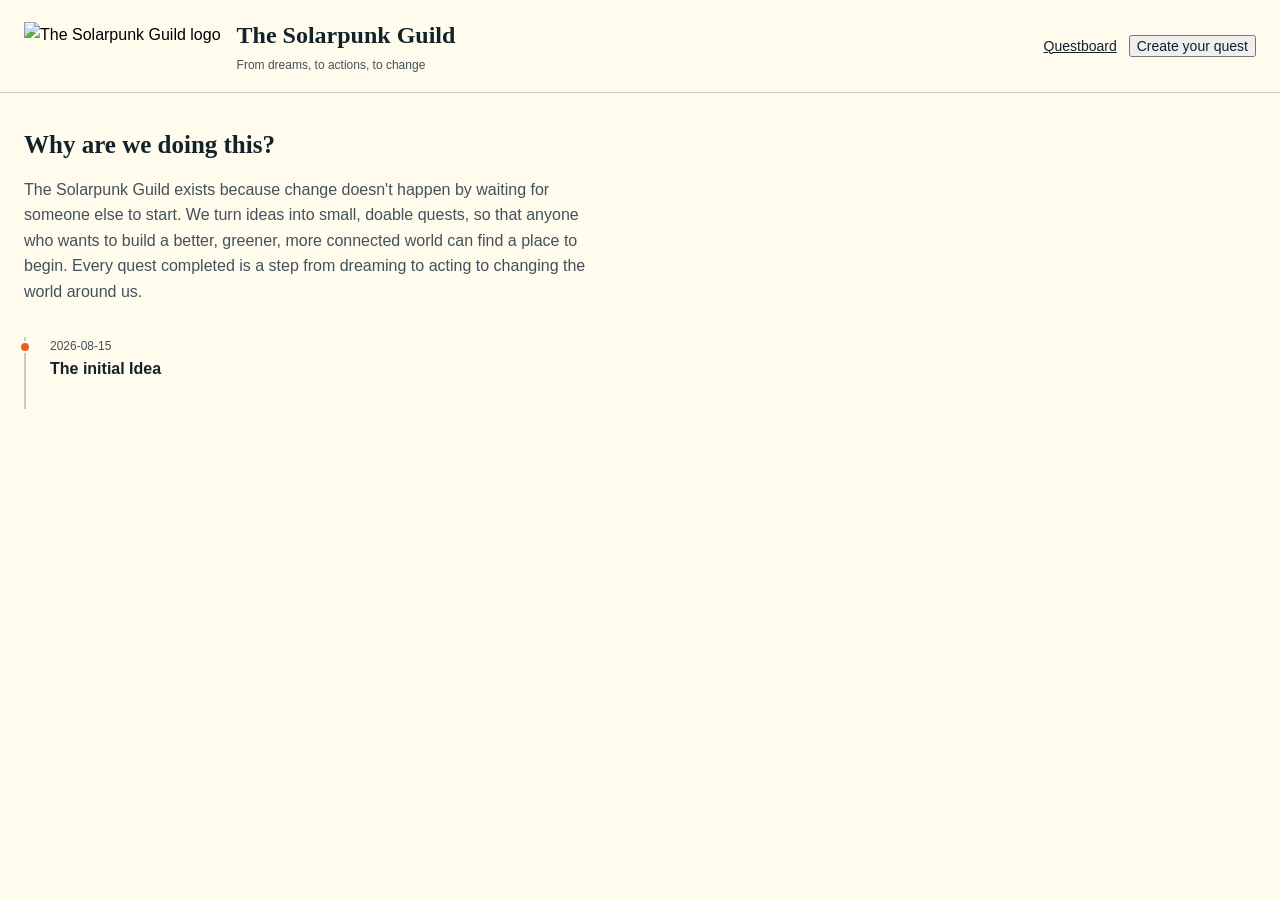
==== About.html @ 3c1311b2 "Addition of About page" ====
<!DOCTYPE html>
<html lang="en">
<head>
<meta charset="UTF-8">
<title>About - The Solarpunk Guild</title>
<link rel="stylesheet" href="style.css">
</head>
<body>

<!-- ============ HEADER ============ -->
<header>
  <img src="logo.png" alt="The Solarpunk Guild logo" class="logo">
  <div class="brand-text">
    <h1>The Solarpunk Guild</h1>
    <p>From dreams, to actions, to change</p>
  </div>
  <nav>
    <a id="questboard-btn" href="index.html">Questboard</a>
    <button id="create-quest-btn">Create your quest</button>
  </nav>
</header>

<!-- ============ MAIN ============ -->
<main>
  <h2 class="about-title">Why are we doing this?</h2>

  <p class="about-intro">
    The Solarpunk Guild exists because change doesn't happen by waiting for someone
    else to start. We turn ideas into small, doable quests, so that anyone who wants
    to build a better, greener, more connected world can find a place to begin.
    Every quest completed is a step from dreaming to acting to changing the world
    around us.
  </p>

  <ol class="timeline">
    <li class="timeline-item">
      <span class="timeline-date">2026-08-15</span>
      <span class="timeline-label">The initial Idea</span>
    </li>
  </ol>
</main>

</body>
</html>
---- style.css ----
/* ==========================================================================
   1. REINITIALISATION ET STYLES DE BASE
   ========================================================================== */

/* Applique la bonne méthode de calcul des tailles à tous les éléments */
*,
*::before,
*::after {
    box-sizing: border-box;
}

:root {
    --ink: #12212a;
    --ink-soft: #43515a;
    --paper: #fffbed;
    --paper-deep: #ddd5bf;
    --line: #12212a38;
    --orange: #f05a28;
    --blue: #2f586c;
    --white: #fbfaf6
}

* {
    box-sizing: border-box
}

html {
    scroll-behavior: smooth
}

body {
    font-family: Corbel, sans-serif, 'Goudy Old Style', Tahoma, Verdana;
    line-height: 1.6;
    margin: 0;
    padding: 0;
    overflow-x: hidden;
    /* 1. Couleur de fond de la page */
    background-color: var(--paper);


    /* 3. Taille des carreaux de la grille (30px sur 30px) */
    background-size: 30px 30px;
}

/* ==========================================================================
   2. HEADER / NAVIGATION (shared across pages)
   ========================================================================== */

header {
    display: flex;
    align-items: center;
    gap: 16px;
    padding: 16px 24px;
    border-bottom: 1px solid var(--line);
    background-color: var(--paper);
}

header img.logo {
    height: 48px;
}

header .brand-text h1 {
    font-family: "Times New Roman", Times, serif;
    margin: 0;
    font-size: 24px;
    color: var(--ink);
}

header .brand-text p {
    font-size: 12px;
    margin: 2px 0 0;
    color: var(--ink-soft);
}

nav {
    margin-left: auto;
    display: flex;
    gap: 12px;
    align-items: center;
}

nav button,
nav a {
    font-family: inherit;
    font-size: 14px;
    color: var(--ink);
}

/* ==========================================================================
   3. QUEST TABLE (index.html)
   ========================================================================== */

table {
    width: 100%;
    border-collapse: collapse;
    margin-top: 24px;
}

th, td {
    border: 1px solid var(--line);
    padding: 8px 12px;
    text-align: left;
}

/* ==========================================================================
   4. ABOUT PAGE
   ========================================================================== */

.about-title {
    font-family: "Times New Roman", Times, serif;
    font-size: 25px;
    text-align: left;
    margin: 32px 24px 12px;
    color: var(--ink);
}

.about-intro {
    margin: 0 24px 32px;
    max-width: 65ch;
    color: var(--ink-soft);
}

.timeline {
    list-style: none;
    margin: 0 24px 40px;
    padding: 0;
    border-left: 2px solid var(--line);
}

.timeline-item {
    position: relative;
    padding: 0 0 28px 24px;
}

.timeline-item::before {
    content: '';
    position: absolute;
    left: -7px;
    top: 4px;
    width: 12px;
    height: 12px;
    border-radius: 50%;
    background-color: var(--orange);
    border: 2px solid var(--paper);
}

.timeline-date {
    display: block;
    font-size: 12px;
    color: var(--ink-soft);
}

.timeline-label {
    font-weight: bold;
    color: var(--ink);
}
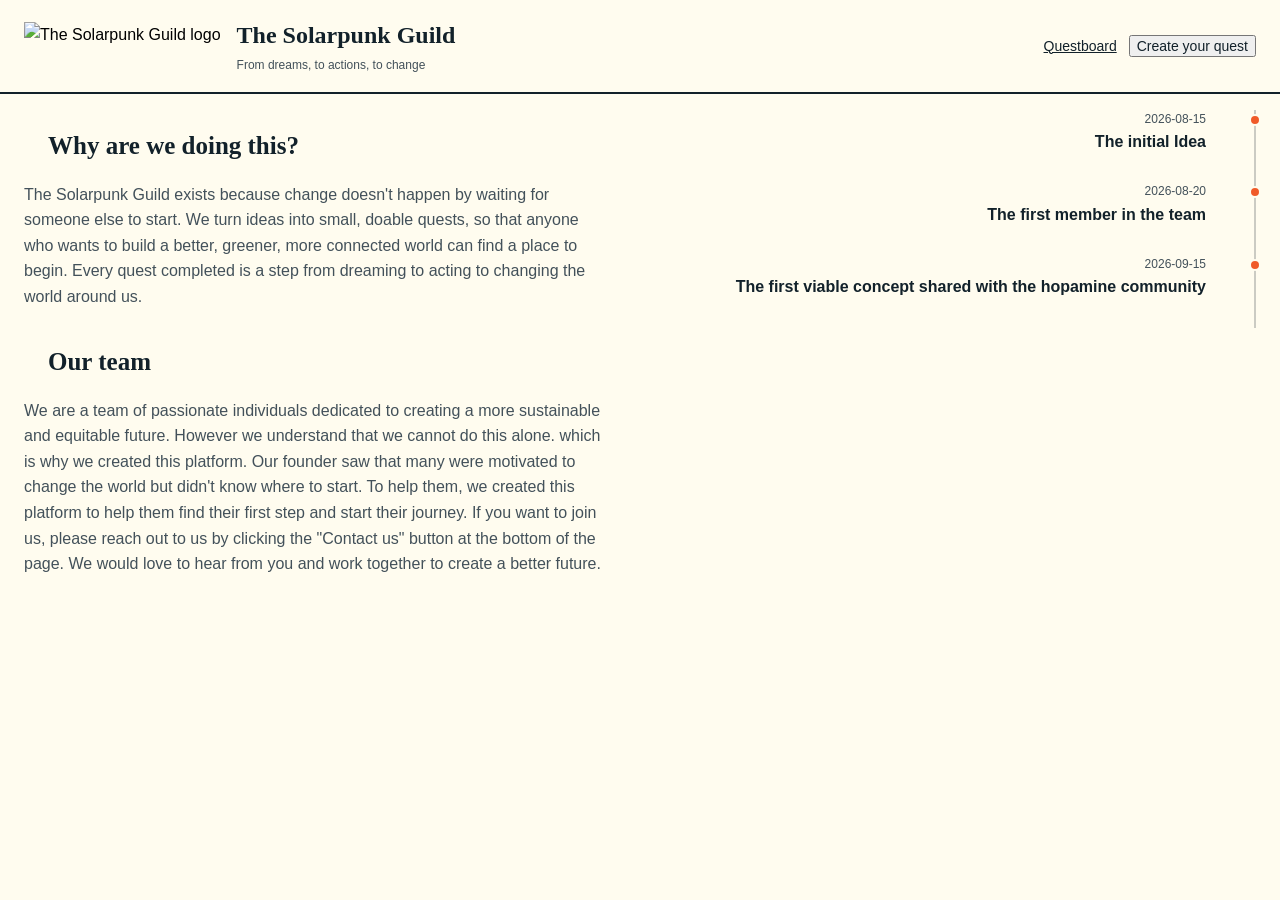
==== commit b0b65d6f: "Modification of About page" ====
--- a/About.html
+++ b/About.html
@@ -22,22 +22,40 @@
 
 <!-- ============ MAIN ============ -->
 <main>
-  <h2 class="about-title">Why are we doing this?</h2>
+  <div class="about-container">
+    <div class="about-content">
+      <h2 class="about-title">Why are we doing this?</h2>
+      <p class="about-text">
+        The Solarpunk Guild exists because change doesn't happen by waiting for someone
+        else to start. We turn ideas into small, doable quests, so that anyone who wants
+        to build a better, greener, more connected world can find a place to begin.
+        Every quest completed is a step from dreaming to acting to changing the world
+        around us.
+      </p>
+      <h2 class="about-title">Our team</h2>
+      <p class="about-text">
+        We are a team of passionate individuals dedicated to creating a more sustainable and equitable future. However we understand that we cannot do this alone.
+        which is why we created this platform. Our founder saw that many were motivated to change the world but didn't know where to start.
+        To help them, we created this platform to help them find their first step and start their journey.
+        If you want to join us, please reach out to us by clicking the "Contact us" button at the bottom of the page. We would love to hear from you and work together to create a better future.
+      </p>
+    </div>
 
-  <p class="about-intro">
-    The Solarpunk Guild exists because change doesn't happen by waiting for someone
-    else to start. We turn ideas into small, doable quests, so that anyone who wants
-    to build a better, greener, more connected world can find a place to begin.
-    Every quest completed is a step from dreaming to acting to changing the world
-    around us.
-  </p>
-
-  <ol class="timeline">
-    <li class="timeline-item">
-      <span class="timeline-date">2026-08-15</span>
-      <span class="timeline-label">The initial Idea</span>
-    </li>
-  </ol>
+    <ol class="timeline">
+      <li class="timeline-item">
+        <span class="timeline-date">2026-08-15</span>
+        <span class="timeline-label">The initial Idea</span>
+      </li>
+      <li class="timeline-item">
+        <span class="timeline-date">2026-08-20</span>
+        <span class="timeline-label">The first member in the team</span>
+      </li>
+      <li class="timeline-item">
+        <span class="timeline-date">2026-09-15</span>
+        <span class="timeline-label">The first viable concept shared with the hopamine community</span>
+      </li>
+    </ol>
+  </div>
 </main>
 
 </body>
--- a/style.css
+++ b/style.css
@@ -12,7 +12,7 @@
 :root {
     --ink: #12212a;
     --ink-soft: #43515a;
-    --paper: #fffbed;
+    --paper: #fffcef;
     --paper-deep: #ddd5bf;
     --line: #12212a38;
     --orange: #f05a28;
@@ -51,7 +51,7 @@
     align-items: center;
     gap: 16px;
     padding: 16px 24px;
-    border-bottom: 1px solid var(--line);
+    border-bottom: 2px solid var(--ink);
     background-color: var(--paper);
 }
 
@@ -114,28 +114,38 @@
     color: var(--ink);
 }
 
-.about-intro {
-    margin: 0 24px 32px;
+.about-container {
+    display: flex;
+    align-items: flex-start;
+    gap: 40px;
+    margin: 0 24px 40px;
+}
+
+.about-text {
+    flex: 1 1 55%;
     max-width: 65ch;
     color: var(--ink-soft);
 }
 
 .timeline {
+    flex: 1 1 35%;
     list-style: none;
-    margin: 0 24px 40px;
-    padding: 0;
-    border-left: 2px solid var(--line);
+    margin-top: 1rem;
+    padding: 0 24px 0 0;
+    border-right: 2px solid var(--line);
+    border-left: none;
 }
 
 .timeline-item {
     position: relative;
-    padding: 0 0 28px 24px;
+    padding: 0 24px 28px 0;
 }
 
 .timeline-item::before {
     content: '';
     position: absolute;
-    left: -7px;
+    right: -31px;
+    left: auto;
     top: 4px;
     width: 12px;
     height: 12px;
@@ -144,13 +154,17 @@
     border: 2px solid var(--paper);
 }
 
+
 .timeline-date {
     display: block;
+    text-align: right;
     font-size: 12px;
     color: var(--ink-soft);
 }
 
 .timeline-label {
+    display: block;
+    text-align: right;
     font-weight: bold;
     color: var(--ink);
 }
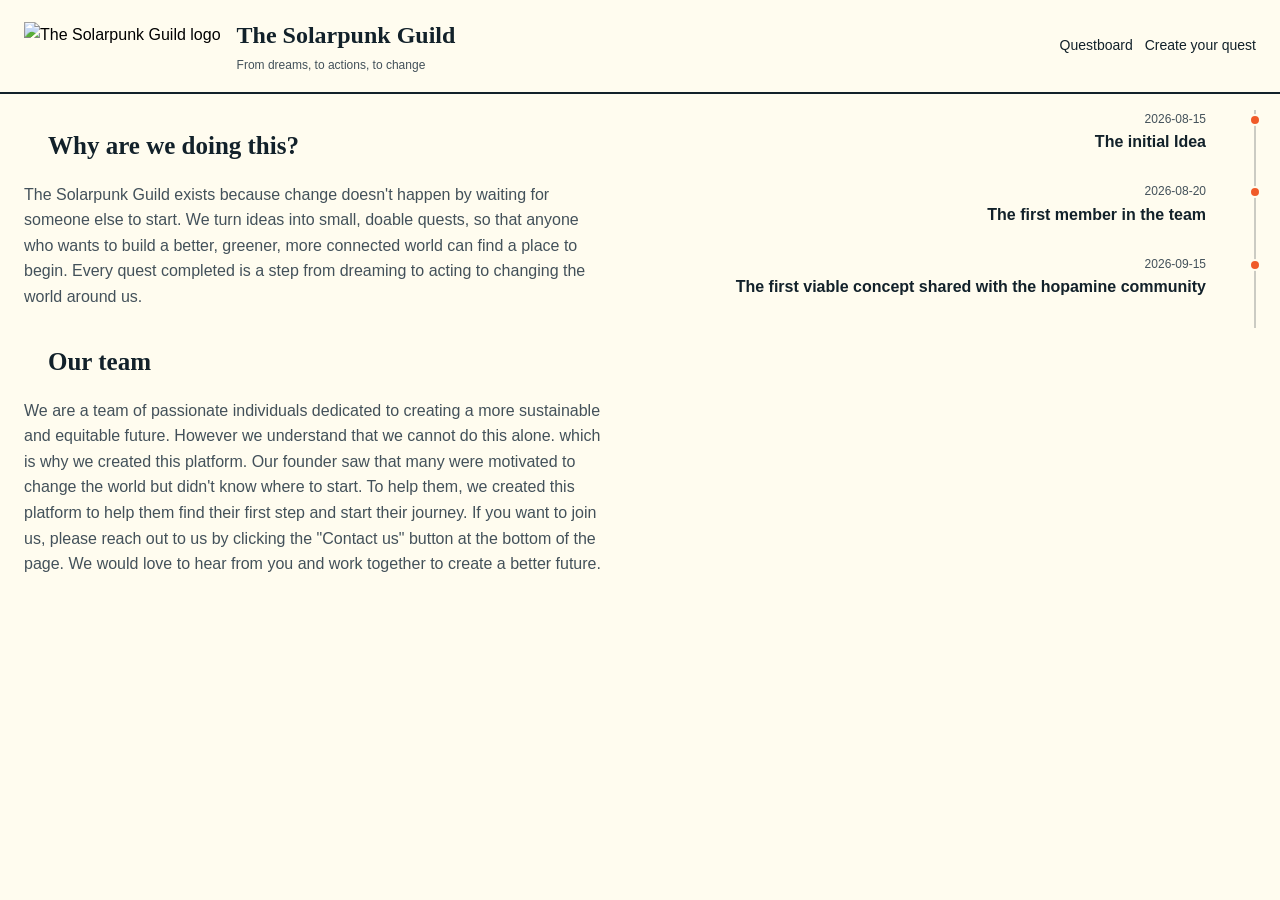
==== commit 0a9d9164: "Addition of Contact page and button visual" ====
--- a/About.html
+++ b/About.html
@@ -16,7 +16,7 @@
   </div>
   <nav>
     <a id="questboard-btn" href="index.html">Questboard</a>
-    <button id="create-quest-btn">Create your quest</button>
+    <a id="create-quest-btn" href="contact.html">Create your quest</a>
   </nav>
 </header>
 
--- a/style.css
+++ b/style.css
@@ -17,7 +17,8 @@
     --line: #12212a38;
     --orange: #f05a28;
     --blue: #2f586c;
-    --white: #fbfaf6
+    --white: #fbfaf6;
+    --forest-green: #228b22
 }
 
 * {
@@ -84,6 +85,42 @@
     font-family: inherit;
     font-size: 14px;
     color: var(--ink);
+}
+
+/* Only real links (<a>) get the underline animation -- buttons are
+   left untouched since "un lien entre les pages" refers to <a>, not
+   the "Create your quest" / "Contact" buttons. */
+nav a {
+    position: relative; /* anchor point for the ::after line below */
+    text-decoration: none; /* remove the browser's default underline;
+                               ::after draws our own instead */
+    padding-bottom: 2px;
+    /* animate the text color change over the same 0.25s as the line */
+    transition: color 0.25s ease;
+}
+
+/* This invisible line is always present, just scaled down to nothing
+   (scaleX(0)) until hovered. transform-origin: center is what makes
+   it grow outward from the middle instead of from one edge. */
+nav a::after {
+    content: '';
+    position: absolute;
+    left: 0;
+    bottom: 0;
+    width: 100%;
+    height: 2px;
+    background-color: var(--forest-green);
+    transform: scaleX(0);
+    transform-origin: center;
+    transition: transform 0.25s ease;
+}
+
+nav a:hover {
+    color: var(--forest-green);
+}
+
+nav a:hover::after {
+    transform: scaleX(1); /* grows to full width in 0.25s, from the center */
 }
 
 /* ==========================================================================
@@ -167,4 +204,128 @@
     text-align: right;
     font-weight: bold;
     color: var(--ink);
+}
+
+/* ==========================================================================
+   5. CONTACT PAGE
+   ========================================================================== */
+
+/* The big row: form on the left, title/paragraph on the right.
+   "gap" gives breathing room between the two halves instead of
+   them touching. align-items: center keeps them vertically centered
+   relative to each other on tall screens. */
+.contact-container {
+    display: flex;
+    align-items: center;
+    gap: 48px;
+    max-width: 1100px;
+    margin: 48px auto;
+    padding: 0 24px;
+}
+
+/* This wrapper is only here so the white box and the color box
+   behind it can be positioned relative to each other. "position:
+   relative" turns it into the reference point for the two children
+   below, which are both "position: absolute". Without this, the
+   absolute boxes would position themselves relative to the whole
+   page instead of just this corner of the layout. */
+.form-visual {
+    position: relative;
+    flex: 1 1 380px;
+    max-width: 420px;
+    /* extra room so the offset box isn't clipped by the flex row */
+    margin: 0 1rem 1rem 0;
+}
+
+/* The plain-color box behind the form. It's the exact same size
+   as the white box (both use width/height: 100%) but shifted
+   1rem down and 1rem to the right with "transform: translate()".
+   Because it sits at a lower z-index, the white box covers most
+   of it -- only the bottom-right 1rem strip stays visible. */
+.form-box-shadow {
+    position: absolute;
+    top: 0;
+    left: 0;
+    width: 100%;
+    height: 100%;
+    background-color: var(--blue);
+    border-radius: 20px;
+    transform: translate(1rem, 1rem);
+    z-index: 1;
+}
+
+/* The actual form, in a white rounded box sitting on top
+   (z-index: 2) of the color box above. */
+.form-box {
+    position: relative;
+    z-index: 2;
+    background-color: var(--white);
+    border-radius: 20px;
+    padding: 32px;
+    display: flex;
+    flex-direction: column;
+    gap: 6px;
+}
+
+.form-box label {
+    font-size: 13px;
+    font-weight: bold;
+    color: var(--ink-soft);
+    margin-top: 10px;
+}
+
+.form-box input,
+.form-box textarea {
+    font-family: inherit;
+    font-size: 14px;
+    padding: 10px 12px;
+    border: 1px solid var(--line);
+    border-radius: 8px;
+    background-color: var(--paper);
+    color: var(--ink);
+    resize: vertical;
+}
+
+.form-box button {
+    margin-top: 18px;
+    align-self: flex-start;
+    padding: 10px 24px;
+    border: none;
+    border-radius: 8px;
+    background-color: var(--orange);
+    color: var(--white);
+    font-family: inherit;
+    font-size: 14px;
+    font-weight: bold;
+    cursor: pointer;
+}
+
+.contact-text {
+    flex: 1 1 380px;
+}
+
+.contact-text h2 {
+    font-family: "Times New Roman", Times, serif;
+    color: var(--ink);
+    font-size: 26px;
+    margin-top: 0;
+}
+
+.contact-text p {
+    color: var(--ink-soft);
+    max-width: 55ch;
+}
+
+/* Below this width, put the title/paragraph above the form instead
+   of side by side -- two narrow columns would get cramped. */
+@media (max-width: 720px) {
+    .contact-container {
+        flex-direction: column-reverse;
+        align-items: stretch;
+    }
+
+    .form-visual {
+        max-width: 100%;
+        margin: 0 1rem 1rem 0;
+    }
 }
